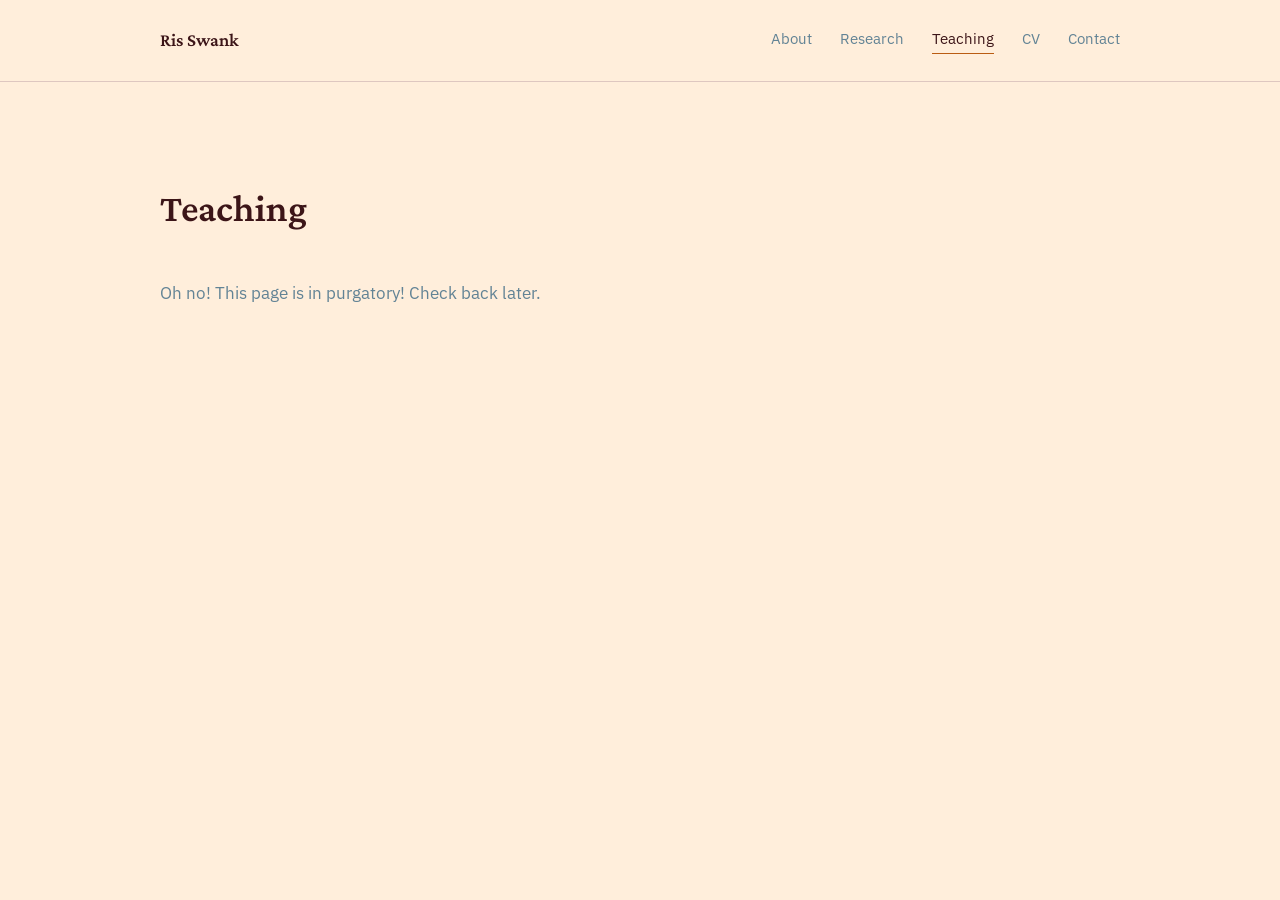
==== teaching.html @ 334a5bac "All website files except teaching" ====
<!DOCTYPE html>
<html lang="en">
<head>
<meta charset="UTF-8">
<meta name="viewport" content="width=device-width, initial-scale=1.0">
<title>Teaching — Ris Swank</title>
<link rel="preconnect" href="https://fonts.googleapis.com">
<link rel="preconnect" href="https://fonts.gstatic.com" crossorigin>
<link href="https://fonts.googleapis.com/css2?family=Crimson+Pro:wght@600&family=IBM+Plex+Sans:wght@400;500;600&display=swap" rel="stylesheet">
<link rel="stylesheet" href="styles.css">
</head>
<body>

<header>
  <div class="header-inner">
    <div class="wordmark"><a href="index.html">Ris Swank</a></div>
    <nav>
      <a href="about.html">About</a>
      <a href="research.html">Research</a>
      <a href="teaching.html" class="active">Teaching</a>
      <a href="cv.html">CV</a>
      <a href="contact.html">Contact</a>
    </nav>
  </div>
</header>

<section class="page">
  <div class="wrap">
    <h2>Teaching</h2>
    <p class="placeholder-note">Oh no! This page is in purgatory! Check back later.</p>
  </div>
</section>

</body>
</html>
---- styles.css ----
:root{
  --ink: #3C1518;
  --paper: #ffeedb;

  --accent: #BA5C12;
  --secondary: #628395;
  --line: rgba(162,126,142,0.35);

  --font-serif: 'Crimson Pro', serif;
  --font-sans: 'IBM Plex Sans', sans-serif;
}

*{ box-sizing: border-box; }
body{
  margin:0;
  background: var(--paper);
  color: var(--ink);
  font-family: var(--font-sans);
  line-height: 1.6;
  -webkit-font-smoothing: antialiased;
}
a{ color: inherit; text-decoration: none; }
::selection{ background: var(--accent); color: var(--paper); }

.wrap{
  max-width: 1040px;
  margin: 0 auto;
  padding: 0 40px;
}

/* ---------- HEADER ---------- */
header{
  border-bottom: 1px solid var(--line);
}
.header-inner{
  display:flex;
  align-items:center;
  justify-content: space-between;
  padding: 26px 40px;
  max-width: 1040px;
  margin: 0 auto;
  gap: 24px;
  flex-wrap: wrap;
}
.wordmark{
  font-family: var(--font-serif);
  font-weight: 600;
  font-size: 1.15rem;
}
nav{
  display:flex;
  gap: 28px;
  flex-wrap: wrap;
  font-size: 0.92rem;
}
nav a{
  color: var(--secondary);
  transition: color .15s ease;
  padding-bottom: 2px;
  border-bottom: 1px solid transparent;
}
nav a:hover{
  color: var(--ink);
  border-color: var(--accent);
}
nav a.active{
  color: var(--ink);
  border-color: var(--accent);
}

/* ---------- HERO (landing page only) ---------- */
.hero{
  padding: 100px 0 96px;
}
.hero .kicker{
  font-family: var(--font-sans);
  font-size: 1rem;
  color: var(--secondary);
  margin: 0 0 18px;
}
h1.hero-name{
  font-family: var(--font-serif);
  font-weight: 600;
  font-size: clamp(3.2rem, 8vw, 5.6rem);
  line-height: 1;
  margin: 0 0 28px;
  letter-spacing: -0.01em;
  color: var(--ink);
}
.hero-rule{
  width: 64px;
  height: 3px;
  background: var(--accent);
  border: none;
  margin: 0 0 40px;
}
.hero-summary{
  display: grid;
  grid-template-columns: 120px 1fr;
  gap: 36px;
  align-items: start;
  max-width: 640px;
}
.hero-graphic{
  flex-shrink: 0;
}
.hero-summary p{
  font-size: 1.1rem;
  color: var(--ink);
  margin: 0;
}

@media (max-width: 640px){
  .header-inner{ padding: 20px 24px; }
  .wrap{ padding: 0 24px; }
  nav{ gap: 18px; font-size: 0.86rem; }
  .hero{ padding: 64px 0 56px; }
  .hero-summary{ grid-template-columns: 1fr; gap: 20px; }
  .hero-graphic{ width: 88px; }
}

/* ---------- PAGE HEADING (subpages) ---------- */
.page{
  padding: 96px 0;
}
h2{
  font-family: var(--font-serif);
  font-weight: 600;
  font-size: clamp(1.9rem, 3.4vw, 2.4rem);
  margin: 0 0 40px;
}

@media (max-width: 640px){
  .page{ padding: 64px 0; }
}

/* ---------- ABOUT ---------- */
.about-body{
  max-width: 640px;
}
.about-body p{
  font-size: 1.05rem;
  color: var(--ink);
  margin: 0 0 22px;
}
.about-body p:last-child{ margin-bottom: 0; }
.about-body em{ font-style: italic; }
.about-closing{
  color: var(--secondary) !important;
}

/* ---------- RESEARCH ---------- */
.research-body{
  max-width: 640px;
}
.research-body p{
  font-size: 1.05rem;
  color: var(--ink);
  margin: 0 0 22px;
}
.research-body h3{
  font-family: var(--font-serif);
  font-weight: 600;
  font-size: 1.35rem;
  margin: 40px 0 16px;
}
.research-body h3:first-child{ margin-top: 0; }
.research-body .meta-line{
  margin-top: 40px;
  padding-top: 24px;
  border-top: 1px solid var(--line);
}
.research-body .meta-line:last-child{ margin-bottom: 0; }
.research-body .meta-label{
  color: var(--secondary);
}

/* ---------- PUBLICATIONS (nested at bottom of Research page) ---------- */
.pub-body{
  max-width: 640px;
  margin-top: 56px;
  padding-top: 48px;
  border-top: 1px solid var(--line);
}
.pub-body h3{
  font-family: var(--font-serif);
  font-weight: 600;
  font-size: 1.35rem;
  margin: 48px 0 4px;
}
.pub-body h3:first-child{ margin-top: 0; }
.pub-note{
  color: var(--secondary);
  font-size: 0.95rem;
  margin: 0 0 20px;
}
.pub-entry{
  padding: 20px 0;
  border-top: 1px solid var(--line);
}
.pub-entry:first-of-type{
  border-top: none;
  padding-top: 0;
}
.pub-entry p{
  margin: 0;
  font-size: 1.05rem;
  color: var(--ink);
}
.pub-entry em{ font-style: italic; }
.pub-coauthors{
  display: block;
  color: var(--secondary);
  font-size: 0.95rem;
  margin-top: 6px;
}

/* ---------- PLACEHOLDER (pages not yet built) ---------- */
.placeholder-note{
  color: var(--secondary);
  font-size: 1.05rem;
  max-width: 640px;
}
.page a:not(.wordmark a){
  color: var(--ink);
  text-decoration: none;
  border-bottom: 1px solid var(--accent);
  transition: color .15s ease;
}
.page a:not(.wordmark a):hover{
  color: var(--accent);
}

a:focus-visible{
  outline: 2px solid var(--accent);
  outline-offset: 3px;
}
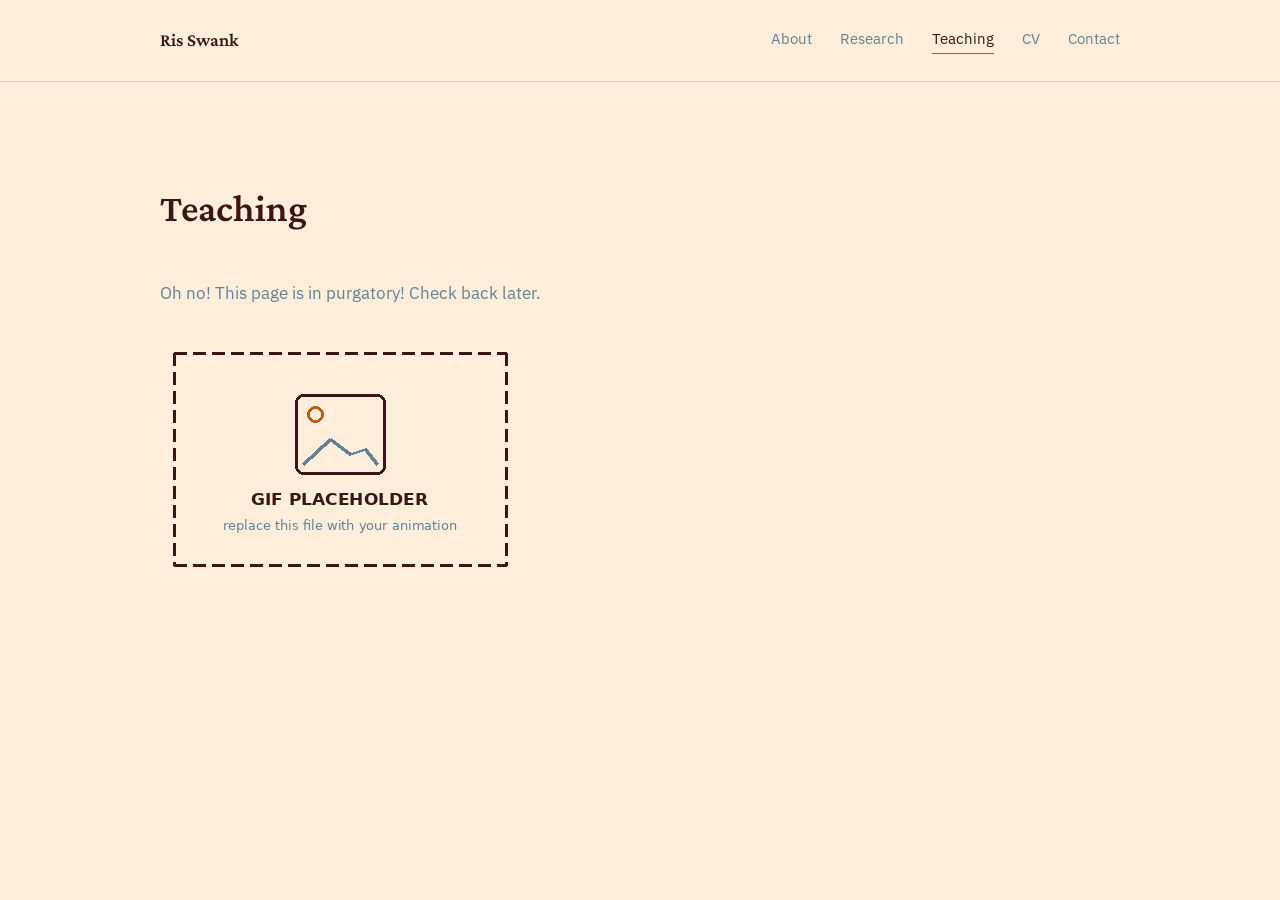
==== commit 799673b9: "Add files via upload" ====
--- a/teaching.html
+++ b/teaching.html
@@ -28,6 +28,7 @@
   <div class="wrap">
     <h2>Teaching</h2>
     <p class="placeholder-note">Oh no! This page is in purgatory! Check back later.</p>
+    <img src="purgatory.gif" alt="Placeholder animation" class="purgatory-gif">
   </div>
 </section>
 
--- a/styles.css
+++ b/styles.css
@@ -221,6 +221,13 @@
   font-size: 1.05rem;
   max-width: 640px;
 }
+.purgatory-gif{
+  display: block;
+  max-width: 360px;
+  width: 100%;
+  height: auto;
+  margin-top: 32px;
+}
 .page a:not(.wordmark a){
   color: var(--ink);
   text-decoration: none;
